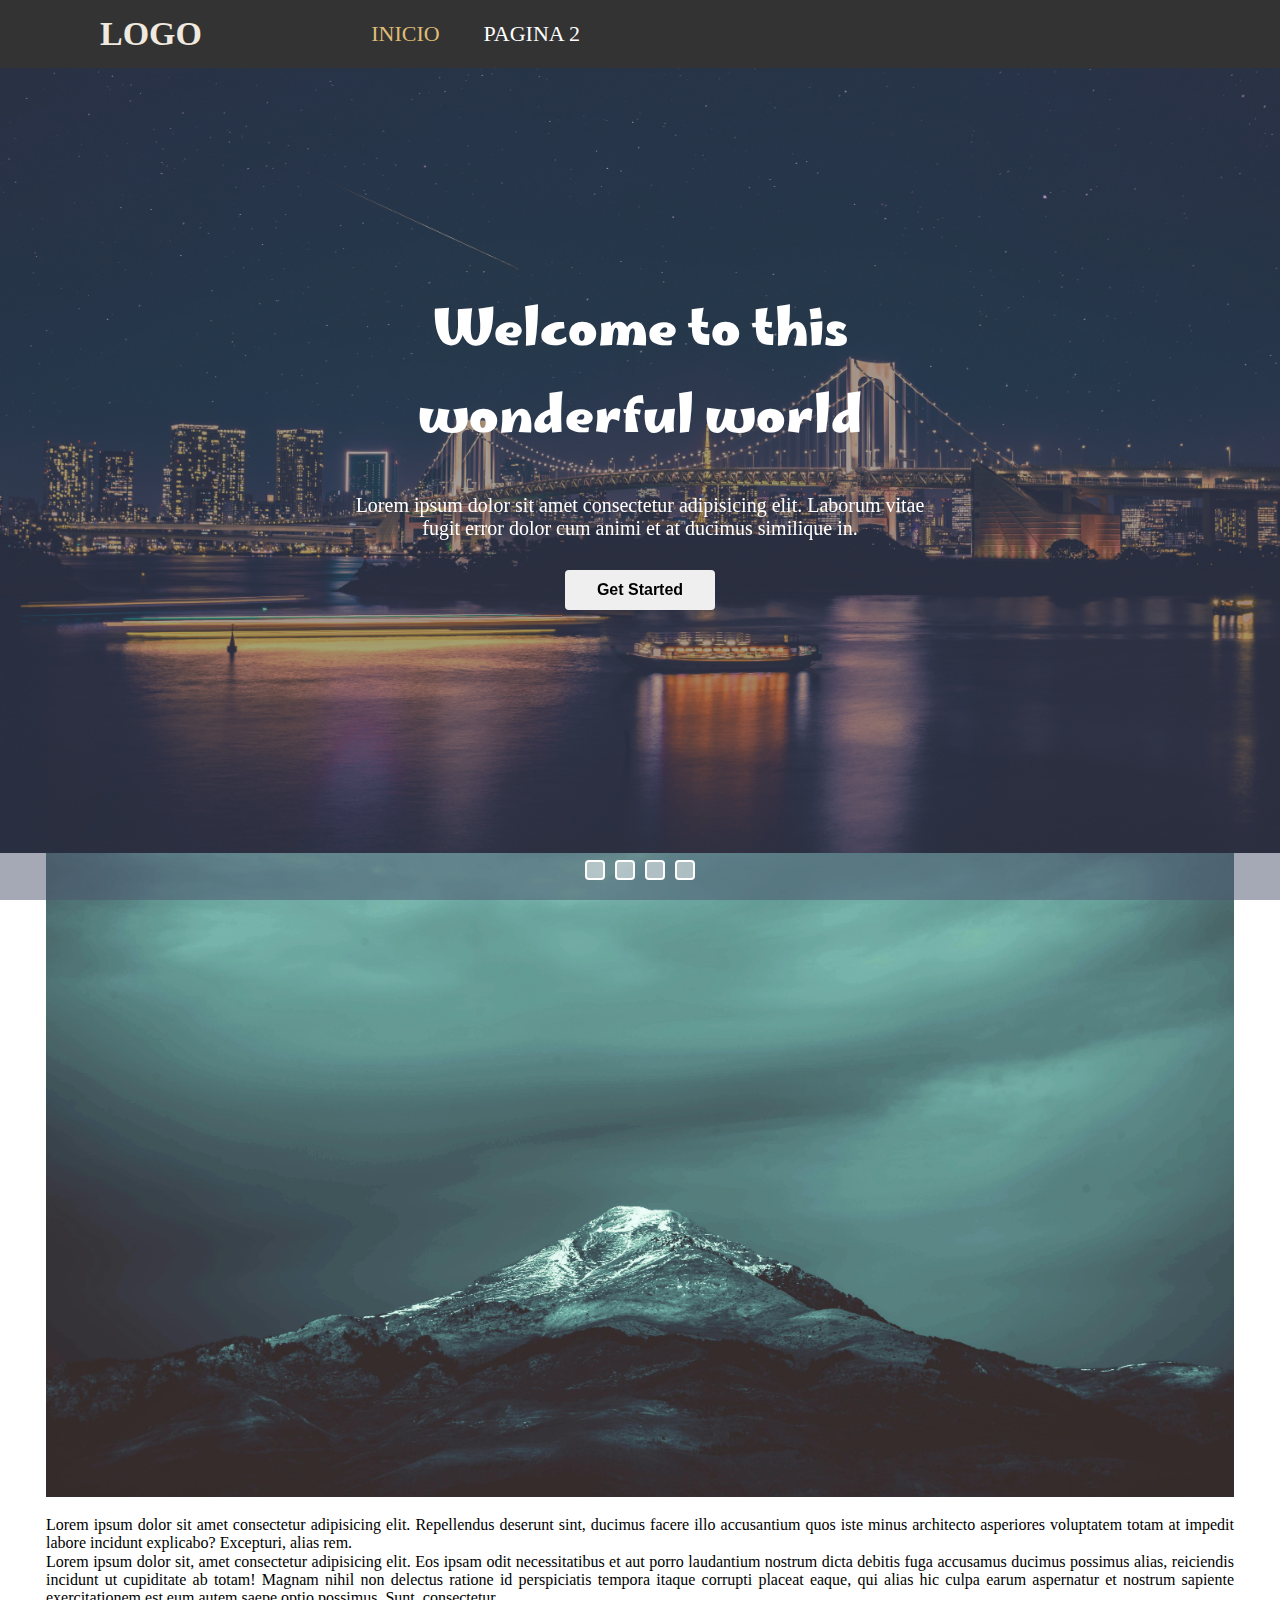
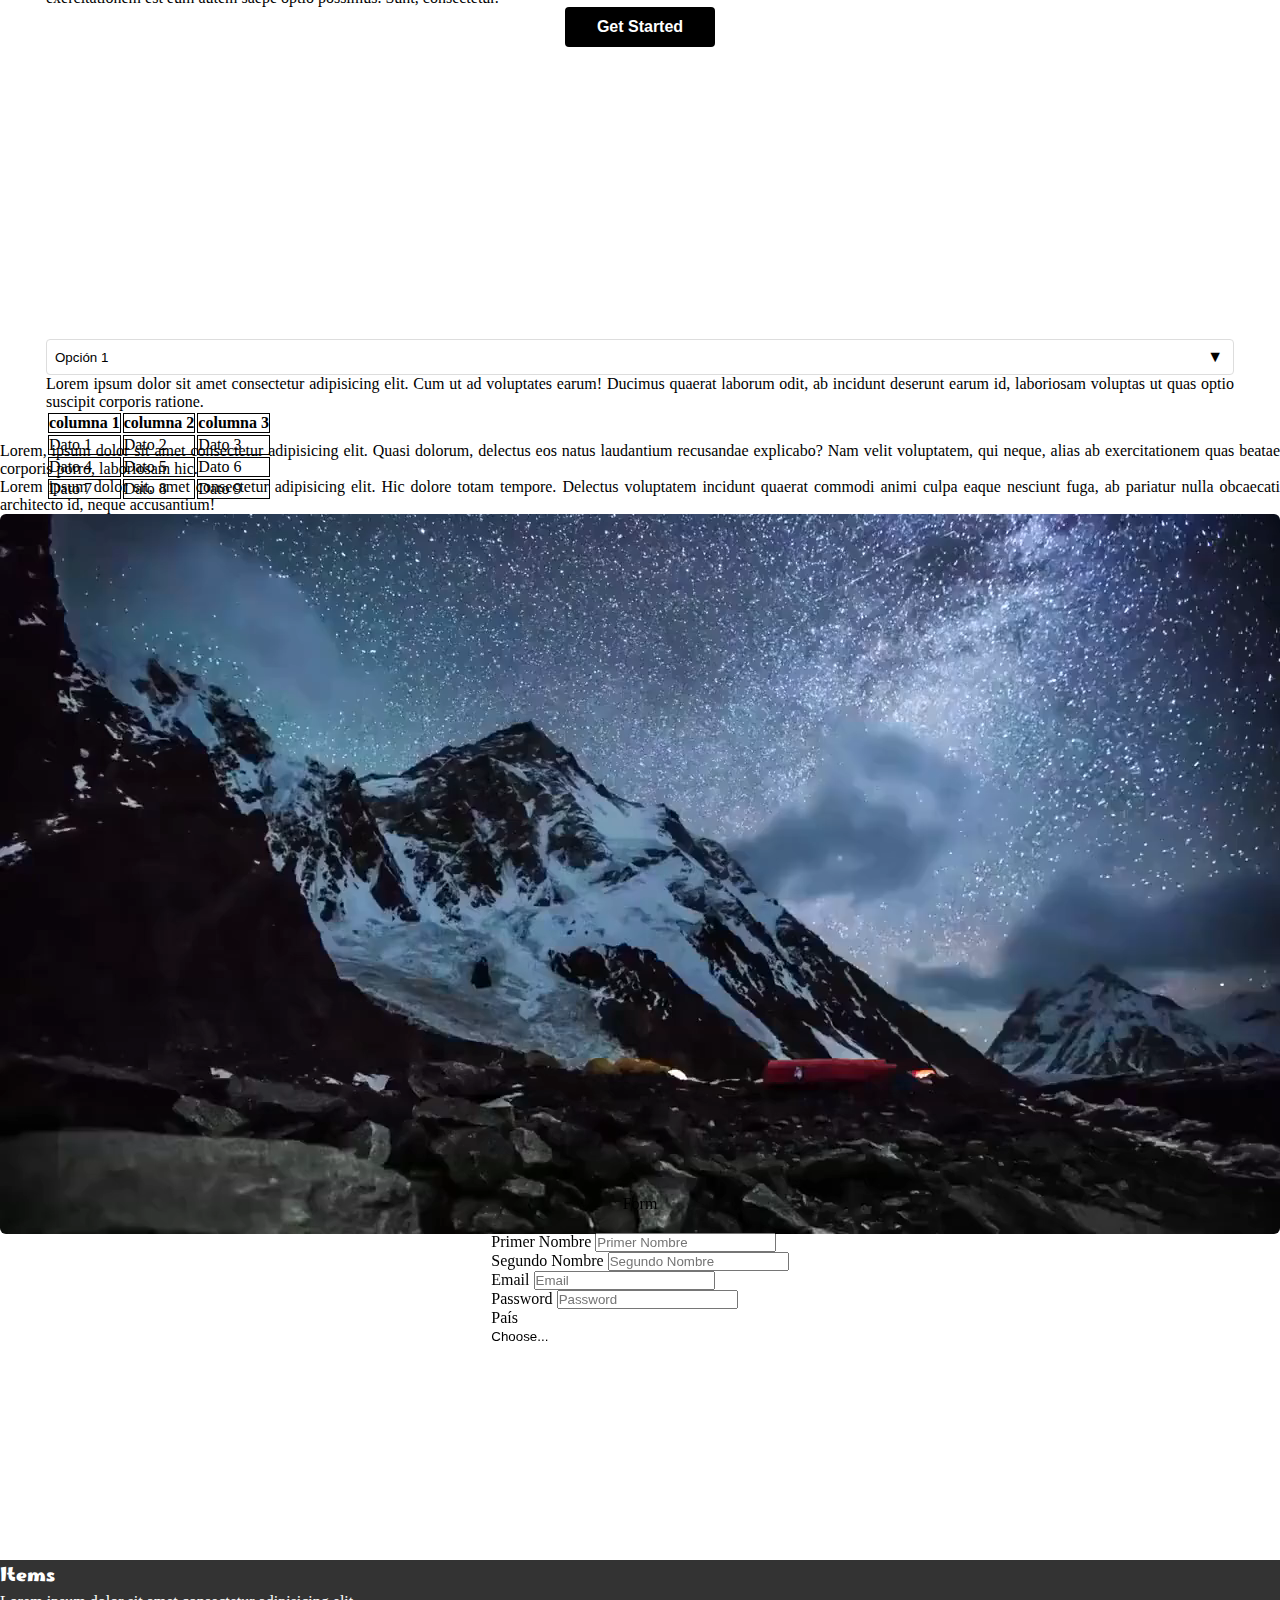
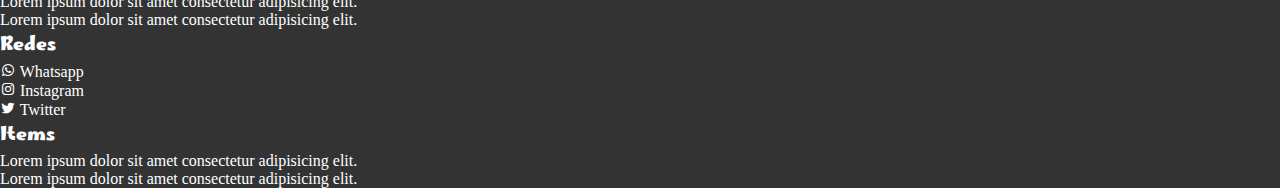
==== index.html @ 8d208c6a "commit init" ====
<!doctype html>
<html lang="en">

<head>
    <!-- Required meta tags -->
    <meta charset="utf-8">
    <meta name="viewport" content="width=device-width, initial-scale=1">

    <!-- Bootstrap CSS -->
    <link href="https://cdn.jsdelivr.net/npm/bootstrap@5.0.2/dist/css/bootstrap.min.css" rel="stylesheet"
        integrity="sha384-EVSTQN3/azprG1Anm3QDgpJLIm9Nao0Yz1ztcQTwFspd3yD65VohhpuuCOmLASjC" crossorigin="anonymous">
    <link rel="stylesheet" href="./CSS/iniciostyle.css">
    <link href='https://unpkg.com/boxicons@2.1.4/css/boxicons.min.css' rel='stylesheet'>
    <link rel="preconnect" href="https://fonts.googleapis.com">
    <link rel="preconnect" href="https://fonts.gstatic.com" crossorigin>
    <link href="https://fonts.googleapis.com/css2?family=Marhey&display=swap" rel="stylesheet">

    <title>Actividad 2 - Desarrollo de un sitio web.</title>
</head>

<body>

    <header>
        <nav class="nav">
            <div class="navbar">
                <div class="logo"><span>LOGO</span></div>
            </div>
            <input type="checkbox" id="check">
            <label for="check" class="btn-menu">
                <i class='bx bx-menu'></i>
            </label>
            <ul class="nav-item">
                <li><a href="index.html" class="active">Inicio</a></li>
                <li><a href="./pagina.html">Pagina 2</a></li>
            </ul>
        </nav>
    </header>
    <section class="home">
        <div class="content">

            <input type="radio" name="indicator" id="indicator1" hidden>
            <input type="radio" name="indicator" id="indicator2" hidden>
            <input type="radio" name="indicator" id="indicator3" hidden>
            <input type="radio" name="indicator" id="indicator4" hidden>

            <div class="slide">
                <div class="carusel-item">
                    <img src="./imagenes/Image1.jpg" alt="image 1">
                </div>
                <div class="carusel-item">
                    <img src="./imagenes/Image2.jpg" alt="image 2">
                </div>
                <div class="carusel-item">
                    <img src="./imagenes/Image3.jpg" alt="image 3">
                </div>
                <div class="carusel-item">
                    <img src="./imagenes/Image4.jpg" alt="image 4">
                </div>
            </div>

            <div class="elements">
                <label class="elements-item" for="indicator1">
                    <img src="./imagenes/Image1.jpg" alt="">
                </label>
                <label class="elements-item" for="indicator2">
                    <img src="./imagenes/Image2.jpg" alt="">
                </label>
                <label class="elements-item" for="indicator3">
                    <img src="./imagenes/Image3.jpg" alt="">
                </label>
                <label class="elements-item" for="indicator4">
                    <img src="./imagenes/Image4.jpg" alt="">
                </label>
            </div>
        </div>

        <div class="banner-overlay"></div>
        <div class="information">
            <h1>Welcome to this wonderful world</h1>
            <p>
                Lorem ipsum dolor sit amet consectetur adipisicing elit. Laborum vitae
                fugit error dolor cum animi et at ducimus similique in.
            </p>
            <button>Get Started</button>
        </div>
    </section>

    <main>
        <article class="container">
            <div class="row align-items-center">
                <div class="col-md-4">

                    <p class="mb-4">
                        Lorem ipsum dolor sit amet consectetur adipisicing elit. Voluptatem dignissimos sit ipsam
                        officia eaque, ut eveniet fugit laboriosam commodi reprehenderit quos sunt tempore, temporibus
                        dolore cupiditate veniam totam! Iure, sequi.
                    </p>
                </div>
                <div class="col-md-4">
                    <img src="./imagenes/Image5.jpg" class="rounded mx-auto d-block" alt="Imgage 5">
                </div>
                <div class="col-md-4">
                    <p class="mb-4">
                        Lorem ipsum dolor sit amet consectetur adipisicing elit. Repellendus deserunt sint, ducimus
                        facere illo accusantium quos iste minus architecto asperiores voluptatem totam at impedit labore
                        incidunt explicabo? Excepturi, alias rem.
                    </p>
                </div>
            </div>
        </article>
        <article class="container">
            <div class="row justify-content-center section-text">
                <div class="col-md-6 align-self-center">
                    <p class="mb-8">
                        Lorem ipsum dolor sit, amet consectetur adipisicing elit. Eos ipsam odit necessitatibus et aut porro laudantium nostrum dicta debitis fuga accusamus ducimus possimus alias, reiciendis incidunt ut cupiditate ab totam!
                        Magnam nihil non delectus ratione id perspiciatis tempora itaque corrupti placeat eaque, qui alias hic culpa earum aspernatur et nostrum sapiente exercitationem est eum autem saepe optio possimus. Sunt, consectetur.
                    </p>
                </div>
                <button class="btn-section">Get Started</button>
            </div>
        </article>
        <article class="container">
            <div class="row align-items-center">
                <div class="col-md-4">
                    <div class="drawer">
                        <select>
                            <option value="opcion1">Opción 1</option>
                            <option value="opcion2">Opción 2</option>
                            <option value="opcion3">Opción 3</option>
                         </select>
                    </div>
                </div>
                <div class="col-md-4">
                    <p class="mb-4">
                        Lorem ipsum dolor sit amet consectetur adipisicing elit. Cum ut ad voluptates earum! Ducimus
                        quaerat laborum odit, ab incidunt deserunt earum id, laboriosam voluptas ut quas optio suscipit
                        corporis ratione.
                    </p>
                </div>
                <div class="col-md-4">
                    <table>
                        <thead>
                            <tr>
                                <th>columna 1</th>
                                <th>columna 2</th>
                                <th>columna 3</th>
                            </tr>
                        </thead>
                        <tbody>
                            <tr>
                                <td>Dato 1</td>
                                <td>Dato 2</td>
                                <td>Dato 3</td>
                            </tr>
                            <tr>
                                <td>Dato 4</td>
                                <td>Dato 5</td>
                                <td>Dato 6</td>
                            </tr>
                            <tr>
                                <td>Dato 7</td>
                                <td>Dato 8</td>
                                <td>Dato 9</td>
                            </tr>
                        </tbody>
                    </table>
                </div>
            </div>
        </article>
        <article class="container">
            <div class="row align-items-center">
                <div class="col-md-6">
                    <p class="mb-4">Lorem, ipsum dolor sit amet consectetur adipisicing elit. Quasi dolorum, delectus
                        eos natus laudantium recusandae explicabo? Nam velit voluptatem, qui neque, alias ab
                        exercitationem quas beatae corporis porro, laboriosam hic.</p>
                    <p class="mb-4">Lorem ipsum dolor sit, amet consectetur adipisicing elit. Hic dolore totam tempore.
                        Delectus voluptatem incidunt quaerat commodi animi culpa eaque nesciunt fuga, ab pariatur nulla
                        obcaecati architecto id, neque accusantium!</p>
                </div>
                <div class="col-md-6">
                    <video src="./imagenes/Video.mp4" class="img-fluid" alt="Video" autoplay loop muted></video>
                </div>
            </div>
        </article>
        <article class="container">
            <form action="#">
                <div class="row title-form">
                    <label for="titleForm">Form</label>
                </div>
                <div class="row">
                    <div class="form-group col">
                        <label for="inputEmail4">Primer Nombre</label>
                        <input type="text" class="form-control" placeholder="Primer Nombre">
                    </div>
                    <div class="form-group col">
                        <label for="inputEmail4">Segundo Nombre</label>
                        <input type="text" class="form-control" placeholder="Segundo Nombre">
                    </div>
                </div>
                <div class="row mt-5">
                    <div class="form-group col">
                        <label for="inputEmail4">Email</label>
                        <input type="email" class="form-control" placeholder="Email">
                    </div>
                    <div class="form-group col">
                        <label for="inputEmail4">Password</label>
                        <input type="password" class="form-control" placeholder="Password">
                    </div>
                </div>
                <div class="row mt-4">
                    <div class="form-group col">
                        <label for="inputState">País</label>
                        <select id="inputState" class="form-control">
                            <option selected>Choose...</option>
                            <option value="AF">Afganistán</option>
                            <option value="AL">Albania</option>
                            <option value="DE">Alemania</option>
                            <option value="AD">Andorra</option>
                            <option value="AO">Angola</option>
                            <option value="AI">Anguilla</option>
                            <option value="AQ">Antártida</option>
                            <option value="AG">Antigua y Barbuda</option>
                            <option value="AN">Antillas Holandesas</option>
                            <option value="SA">Arabia Saudí</option>
                            <option value="DZ">Argelia</option>
                            <option value="AR">Argentina</option>
                            <option value="AM">Armenia</option>
                            <option value="AW">Aruba</option>
                            <option value="AU">Australia</option>
                            <option value="AT">Austria</option>
                            <option value="AZ">Azerbaiyán</option>
                            <option value="BS">Bahamas</option>
                            <option value="BH">Bahrein</option>
                            <option value="BD">Bangladesh</option>
                            <option value="BB">Barbados</option>
                            <option value="BE">Bélgica</option>
                            <option value="BZ">Belice</option>
                            <option value="BJ">Benin</option>
                            <option value="BM">Bermudas</option>
                            <option value="BY">Bielorrusia</option>
                            <option value="MM">Birmania</option>
                            <option value="BO">Bolivia</option>
                            <option value="BA">Bosnia y Herzegovina</option>
                            <option value="BW">Botswana</option>
                            <option value="BR">Brasil</option>
                            <option value="BN">Brunei</option>
                            <option value="BG">Bulgaria</option>
                            <option value="BF">Burkina Faso</option>
                            <option value="BI">Burundi</option>
                            <option value="BT">Bután</option>
                            <option value="CV">Cabo Verde</option>
                            <option value="KH">Camboya</option>
                            <option value="CM">Camerún</option>
                            <option value="CA">Canadá</option>
                            <option value="TD">Chad</option>
                            <option value="CL">Chile</option>
                            <option value="CN">China</option>
                            <option value="CY">Chipre</option>
                            <option value="VA">Ciudad del Vaticano (Santa Sede)</option>
                            <option value="CO">Colombia</option>
                            <option value="KM">Comores</option>
                            <option value="CG">Congo</option>
                            <option value="CD">Congo, República Democrática del</option>
                            <option value="KR">Corea</option>
                            <option value="KP">Corea del Norte</option>
                            <option value="CI">Costa de Marfíl</option>
                            <option value="CR">Costa Rica</option>
                            <option value="HR">Croacia (Hrvatska)</option>
                            <option value="CU">Cuba</option>
                            <option value="DK">Dinamarca</option>
                            <option value="DJ">Djibouti</option>
                            <option value="DM">Dominica</option>
                            <option value="EC">Ecuador</option>
                            <option value="EG">Egipto</option>
                            <option value="SV">El Salvador</option>
                            <option value="AE">Emiratos Árabes Unidos</option>
                            <option value="ER">Eritrea</option>
                            <option value="SI">Eslovenia</option>
                            <option value="ES">España</option>
                            <option value="US">Estados Unidos</option>
                            <option value="EE">Estonia</option>
                            <option value="ET">Etiopía</option>
                            <option value="FJ">Fiji</option>
                            <option value="PH">Filipinas</option>
                            <option value="FI">Finlandia</option>
                            <option value="FR">Francia</option>
                            <option value="GA">Gabón</option>
                            <option value="GM">Gambia</option>
                            <option value="GE">Georgia</option>
                            <option value="GH">Ghana</option>
                            <option value="GI">Gibraltar</option>
                            <option value="GD">Granada</option>
                            <option value="GR">Grecia</option>
                            <option value="GL">Groenlandia</option>
                            <option value="GP">Guadalupe</option>
                            <option value="GU">Guam</option>
                            <option value="GT">Guatemala</option>
                            <option value="GY">Guayana</option>
                            <option value="GF">Guayana Francesa</option>
                            <option value="GN">Guinea</option>
                            <option value="GQ">Guinea Ecuatorial</option>
                            <option value="GW">Guinea-Bissau</option>
                            <option value="HT">Haití</option>
                            <option value="HN">Honduras</option>
                            <option value="HU">Hungría</option>
                            <option value="IN">India</option>
                            <option value="ID">Indonesia</option>
                            <option value="IQ">Irak</option>
                            <option value="IR">Irán</option>
                            <option value="IE">Irlanda</option>
                            <option value="BV">Isla Bouvet</option>
                            <option value="CX">Isla de Christmas</option>
                            <option value="IS">Islandia</option>
                            <option value="KY">Islas Caimán</option>
                            <option value="CK">Islas Cook</option>
                            <option value="CC">Islas de Cocos o Keeling</option>
                            <option value="FO">Islas Faroe</option>
                            <option value="HM">Islas Heard y McDonald</option>
                            <option value="FK">Islas Malvinas</option>
                            <option value="MP">Islas Marianas del Norte</option>
                            <option value="MH">Islas Marshall</option>
                            <option value="UM">Islas menores de Estados Unidos</option>
                            <option value="PW">Islas Palau</option>
                            <option value="SB">Islas Salomón</option>
                            <option value="SJ">Islas Svalbard y Jan Mayen</option>
                            <option value="TK">Islas Tokelau</option>
                            <option value="TC">Islas Turks y Caicos</option>
                            <option value="VI">Islas Vírgenes (EEUU)</option>
                            <option value="VG">Islas Vírgenes (Reino Unido)</option>
                            <option value="WF">Islas Wallis y Futuna</option>
                            <option value="IL">Israel</option>
                            <option value="IT">Italia</option>
                            <option value="JM">Jamaica</option>
                            <option value="JP">Japón</option>
                            <option value="JO">Jordania</option>
                            <option value="KZ">Kazajistán</option>
                            <option value="KE">Kenia</option>
                            <option value="KG">Kirguizistán</option>
                            <option value="KI">Kiribati</option>
                            <option value="KW">Kuwait</option>
                            <option value="LA">Laos</option>
                            <option value="LS">Lesotho</option>
                            <option value="LV">Letonia</option>
                            <option value="LB">Líbano</option>
                            <option value="LR">Liberia</option>
                            <option value="LY">Libia</option>
                            <option value="LI">Liechtenstein</option>
                            <option value="LT">Lituania</option>
                            <option value="LU">Luxemburgo</option>
                            <option value="MK">Macedonia, Ex-República Yugoslava de</option>
                            <option value="MG">Madagascar</option>
                            <option value="MY">Malasia</option>
                            <option value="MW">Malawi</option>
                            <option value="MV">Maldivas</option>
                            <option value="ML">Malí</option>
                            <option value="MT">Malta</option>
                            <option value="MA">Marruecos</option>
                            <option value="MQ">Martinica</option>
                            <option value="MU">Mauricio</option>
                            <option value="MR">Mauritania</option>
                            <option value="YT">Mayotte</option>
                            <option value="MX">México</option>
                            <option value="FM">Micronesia</option>
                            <option value="MD">Moldavia</option>
                            <option value="MC">Mónaco</option>
                            <option value="MN">Mongolia</option>
                            <option value="MS">Montserrat</option>
                            <option value="MZ">Mozambique</option>
                            <option value="NA">Namibia</option>
                            <option value="NR">Nauru</option>
                            <option value="NP">Nepal</option>
                            <option value="NI">Nicaragua</option>
                            <option value="NE">Níger</option>
                            <option value="NG">Nigeria</option>
                            <option value="NU">Niue</option>
                            <option value="NF">Norfolk</option>
                            <option value="NO">Noruega</option>
                            <option value="NC">Nueva Caledonia</option>
                            <option value="NZ">Nueva Zelanda</option>
                            <option value="OM">Omán</option>
                            <option value="NL">Países Bajos</option>
                            <option value="PA">Panamá</option>
                            <option value="PG">Papúa Nueva Guinea</option>
                            <option value="PK">Paquistán</option>
                            <option value="PY">Paraguay</option>
                            <option value="PE">Perú</option>
                            <option value="PN">Pitcairn</option>
                            <option value="PF">Polinesia Francesa</option>
                            <option value="PL">Polonia</option>
                            <option value="PT">Portugal</option>
                            <option value="PR">Puerto Rico</option>
                            <option value="QA">Qatar</option>
                            <option value="UK">Reino Unido</option>
                            <option value="CF">República Centroafricana</option>
                            <option value="CZ">República Checa</option>
                            <option value="ZA">República de Sudáfrica</option>
                            <option value="DO">República Dominicana</option>
                            <option value="SK">República Eslovaca</option>
                            <option value="RE">Reunión</option>
                            <option value="RW">Ruanda</option>
                            <option value="RO">Rumania</option>
                            <option value="RU">Rusia</option>
                            <option value="EH">Sahara Occidental</option>
                            <option value="KN">Saint Kitts y Nevis</option>
                            <option value="WS">Samoa</option>
                            <option value="AS">Samoa Americana</option>
                            <option value="SM">San Marino</option>
                            <option value="VC">San Vicente y Granadinas</option>
                            <option value="SH">Santa Helena</option>
                            <option value="LC">Santa Lucía</option>
                            <option value="ST">Santo Tomé y Príncipe</option>
                            <option value="SN">Senegal</option>
                            <option value="SC">Seychelles</option>
                            <option value="SL">Sierra Leona</option>
                            <option value="SG">Singapur</option>
                            <option value="SY">Siria</option>
                            <option value="SO">Somalia</option>
                            <option value="LK">Sri Lanka</option>
                            <option value="PM">St Pierre y Miquelon</option>
                            <option value="SZ">Suazilandia</option>
                            <option value="SD">Sudán</option>
                            <option value="SE">Suecia</option>
                            <option value="CH">Suiza</option>
                            <option value="SR">Surinam</option>
                            <option value="TH">Tailandia</option>
                            <option value="TW">Taiwán</option>
                            <option value="TZ">Tanzania</option>
                            <option value="TJ">Tayikistán</option>
                            <option value="TF">Territorios franceses del Sur</option>
                            <option value="TP">Timor Oriental</option>
                            <option value="TG">Togo</option>
                            <option value="TO">Tonga</option>
                            <option value="TT">Trinidad y Tobago</option>
                            <option value="TN">Túnez</option>
                            <option value="TM">Turkmenistán</option>
                            <option value="TR">Turquía</option>
                            <option value="TV">Tuvalu</option>
                            <option value="UA">Ucrania</option>
                            <option value="UG">Uganda</option>
                            <option value="UY">Uruguay</option>
                            <option value="UZ">Uzbekistán</option>
                            <option value="VU">Vanuatu</option>
                            <option value="VE">Venezuela</option>
                            <option value="VN">Vietnam</option>
                            <option value="YE">Yemen</option>
                            <option value="YU">Yugoslavia</option>
                            <option value="ZM">Zambia</option>
                            <option value="ZW">Zimbabue</option>
                        </select>
                    </div>
                </div>
            </form>
        </article>
    </main>

    <footer class="py-4">
        <div class="container">
            <div class="row">

                <div class="col-md-4 culum">
                    <h3>Items</h3>
                    <p>Lorem ipsum dolor sit amet consectetur adipisicing elit.</p>
                    <p>Lorem ipsum dolor sit amet consectetur adipisicing elit.</p>
                </div>

                <div class="col-md-4 Networks culum">
                    <h3>Redes</h3>
                    <ul class="icons">
                        <li>
                            <i class='bx bxl-whatsapp'></i>
                            <span>Whatsapp</span>
                        </li>
                        <li>
                            <i class='bx bxl-instagram'></i>
                            <span>Instagram</span>
                        </li>
                        <li>
                            <i class='bx bxl-twitter'></i>
                            <span>Twitter</span>
                        </li>
                    </ul>
                </div>

                <div class="col-md-4 culum">
                    <h3>Items</h3>
                    <p>Lorem ipsum dolor sit amet consectetur adipisicing elit.</p>
                    <p>Lorem ipsum dolor sit amet consectetur adipisicing elit.</p>
                </div>
            </div>
        </div>
    </footer>

    <!-- Option 1: Bootstrap Bundle with Popper -->
    <script src="https://cdn.jsdelivr.net/npm/bootstrap@5.0.2/dist/js/bootstrap.bundle.min.js"
        integrity="sha384-MrcW6ZMFYlzcLA8Nl+NtUVF0sA7MsXsP1UyJoMp4YLEuNSfAP+JcXn/tWtIaxVXM"
        crossorigin="anonymous"></script>


</body>

</html>
---- CSS/iniciostyle.css ----
*{
    margin: 0;
    padding: 0;
    box-sizing: border-box;
}

header{
    position: fixed;
    width: 100%;
    padding: 15px 0;
    transition: all 0.5s ease;
    background: #333333;
    z-index: 1000;
}

tbody > tr{
    border: solid 1px;
    border-color: black;
}

thead > tr{
    border: solid 1px;
    border-color: black;
}

tr > td{
    border: solid 1px;
    border-color: black;
}

tr > th{
    border: solid 1px;
    border-color: black;
}

nav{
    display: flex;
    justify-content: space-between;
    align-items: center;
    max-width: 500px;
    margin-left: 100px;
}

.logo{
    font-size: 34px;
    font-weight: 600;
    color: rgb(240, 233, 223);
    margin-right: 30px;
}

.btn-menu{
    display: none;
    font-size: 25px;
    color: #ffffff;
    cursor: pointer;
}

.nav-item{
    position: relative;
    margin: auto 0;
    text-align: left;
    padding: 0;
}

.nav-item li{
    display: inline-block;
    margin: 0 20px;
}

.nav-item li a{
    color: #ffffff;
    text-decoration: none;
    text-transform: uppercase;
    font-size: 22px;
    font-weight: 500;
}

.nav-item li a.active, .nav-item li a:hover{
    color: #dfbc76;
    transition: .3s;
}

#check{
    display: none;
}

.home{
    display: flex;
    justify-content: center;
}

img {
    max-width: 100%;
}

.content {
    position: absolute;
    width: 100%;
    height: 100vh;
    overflow: hidden;
}

.slide {
    display: flex;
    transform: translate3d(0, 0 ,0);
    animation-name: autoplay;
    animation-duration: 30s;
    animation-direction: alternate;
    animation-fill-mode: forwards;
    animation-iteration-count: infinite;
}

.carusel-item {
    position: relative;
    display: flex;
    flex-direction: column;
    flex-shrink: 0;
    flex-grow: 0;
    max-width: 100%;
}

.elements {
    position: absolute;
    bottom: 20px;
    left: 0;
    display: flex;
    flex-wrap: wrap;
    align-items: center;
    justify-content: center;
    width: 100%;
    z-index: 100;
}

.elements-item {
    display: flex;
    align-items: center;
    border: 2px solid #ffffff;
    width: 20px;
    height: 20px;
    border-radius: 4px;
    overflow: hidden;
    cursor: pointer;
    background: rgba(255, 255, 255, 0.5);
    margin: 0 5px;
    text-align: center;
    transition: 0.3s;
}

.elements-item:hover{
    transform: scale(1.5);
}

.elements-item img{
    display: inline-block;
    max-width: none;
    height: 100%;
    transform: scale(1);
    opacity: 0;
    transition: 0.7s;
}

.elements-item:hover img {
    opacity: 1;
    transform: scale(1);
}

input[id="indicator1"]:checked ~ .slide{
    animation: none;
    transform: translate3d(0, 0 , 0);
}

input[id="indicator1"]:checked ~ .elements .elements-item[for="indicator1"]{
    background: #ffffff;
}

input[id="indicator2"]:checked ~ .slide{
    animation: none;
    transform: translate3d(calc(-100% * 1), 0 , 0);
}

input[id="indicator2"]:checked ~ .elements .elements-item[for="indicator2"]{
    background: #ffffff;
}

input[id="indicator3"]:checked ~ .slide{
    animation: none;
    transform: translate3d(calc(-100% * 2), 0 , 0);
}

input[id="indicator3"]:checked ~ .elements .elements-item[for="indicator3"]{
    background: #ffffff;
}

input[id="indicator4"]:checked ~ .slide{
    animation: none;
    transform: translate3d(calc(-100% * 3), 0 , 0);
}    

input[id="indicator4"]:checked ~ .elements .elements-item[for="indicator4"]{
    background: #ffffff;
}

@keyframes autoplay {
    25%{
        transform: translate3d(calc(-100% * 0), 0, 0);
    }
    50%{
        transform: translate3d(calc(-100% * 1), 0, 0);
    }
    75%{
        transform: translate3d(calc(-100% * 2), 0, 0);
    }
    100%{
        transform: translate3d(calc(-100% * 3), 0, 0);
    }
}

.banner-overlay {
    height: 100vh;
    width: 100%;
    position: absolute;
    top: 0;
    left: 0;
    background: #4c546d;
    z-index: 1;
    opacity: .50;
}

.information{
    display: flex;
    justify-content: center;
    flex-direction: column;
    text-align: center;
    align-items: center;
    max-width: 40rem;
    height: 100vh;
    padding-left: 1rem;
    padding-right: 1rem;
    margin: auto;
    z-index: 10;
}

.information h1{
    color: #ffffff;
    font-size: 50px;
    margin-bottom: 30px;
    font-family: 'Marhey', sans-serif;
}

.information p{
    color: #ffffff;
    font-size: 20px;
    margin-bottom: 30px;
}

.information button{
    font-size: 16px;
    font-weight: 700;
    display: inline-block;
    outline: 0;
    border: 0;
    cursor: pointer;
    border-radius: 4px;
    width: 150px;
    height: 40px;
}

.information button:hover{
    background: #dfbc76;
    transition: all .3s;
}

main{
    padding: 30px;
    margin: 50px 0;
}

.title-form{
    text-align: center;
    padding: 20px;
    color: black;
}

article.container{
    padding: 1em;
    margin-bottom: 20px;
    height: 400px;
    display: flex;
    align-items: center;
    justify-content: center;
}

article p{
    text-align: justify;
}

.section-text{
    display: flex;
    flex-direction: column;
    align-items: center;
}

.btn-section{
    font-size: 16px;
    font-weight: 700;
    display: inline-block;
    outline: 0;
    border: 0;
    cursor: pointer;
    border-radius: 4px;
    width: 150px;
    height: 40px;
    color: #ffffff;
    background-color: #000000;
}

.btn-section:hover{
    background: #dfbc76;
    color: #000000;
    transition: all .3s;
}

article img{
    margin-bottom: 15px;
}

article video{
    border-radius: 6px;
}

.drawer{
    border: 1px solid #ddd;
    padding: 8px;
    font-size: 16px;
    cursor: pointer;
    position: relative;
    width: 100%;
    background-color: #fff;
    overflow: hidden;
    border-radius: 4px;
    top: 0;
}

.drawer::after {
    content: '\25BC';
    position: absolute;
    top: 50%;
    right: 10px;
    transform: translateY(-50%);
}

select {
    appearance: none;
    width: 100%;
    border: none;
    outline: none;
    background-color: transparent;
    cursor: pointer;
}

select:focus {
    outline: none;
}

footer{
    background: #333333;
    color: #ffffff;
}

footer h3{
    font-family: 'Marhey', sans-serif;
}

footer .icons{
    list-style: none;
}

@media only screen and (max-width: 947px) {
    nav{
        justify-content: space-around;
        max-width: 500px;
        margin: auto;
    }
    
    .btn-menu{
        display: block;
    }

    .nav-item {
        width: 100%;
        height: 0;
        top: 100px;
        background: hsla(0, 0%, 20%, 0.274);
        text-align: center;
        transition: all 0.3s;
    }
    
    .nav-item li{
        display: none;
        line-height: 30px;
        margin: 50px 0;
        transition: all 0.3s;
    }
    
    #check:checked ~ .nav-item{
        height: 100vh;
    }

    #check:checked ~ .nav-item li{
        display: block;
    }

    .carusel-item img{
        height: 100vh;
    }

    article.container{
        height: 550px;
    }

    article img{
        margin-bottom: 15px;
    }

    .information h1{
        font-size: 30px;
    }

    .information p{
        font-size: 14px;
    }

    .culum{
        margin-bottom: 20px;
    }

    .drawer{
        margin-bottom: 30px;
    }

   .Networks{
        display: flex;
        justify-content: center;
        flex-direction: column;
        align-items: center;
    }

    footer h3{
        font-family: 'Marhey', sans-serif;
        text-align: center;
    }

    footer p{
        text-align: center;
    }

    footer .icons{
        display: flex;
        padding: 0;
    }

    .icons li i{
        font-size: 35px;
        margin: 0 5px;
    }

    .icons li span{
        display: none;
    }
    
    
}
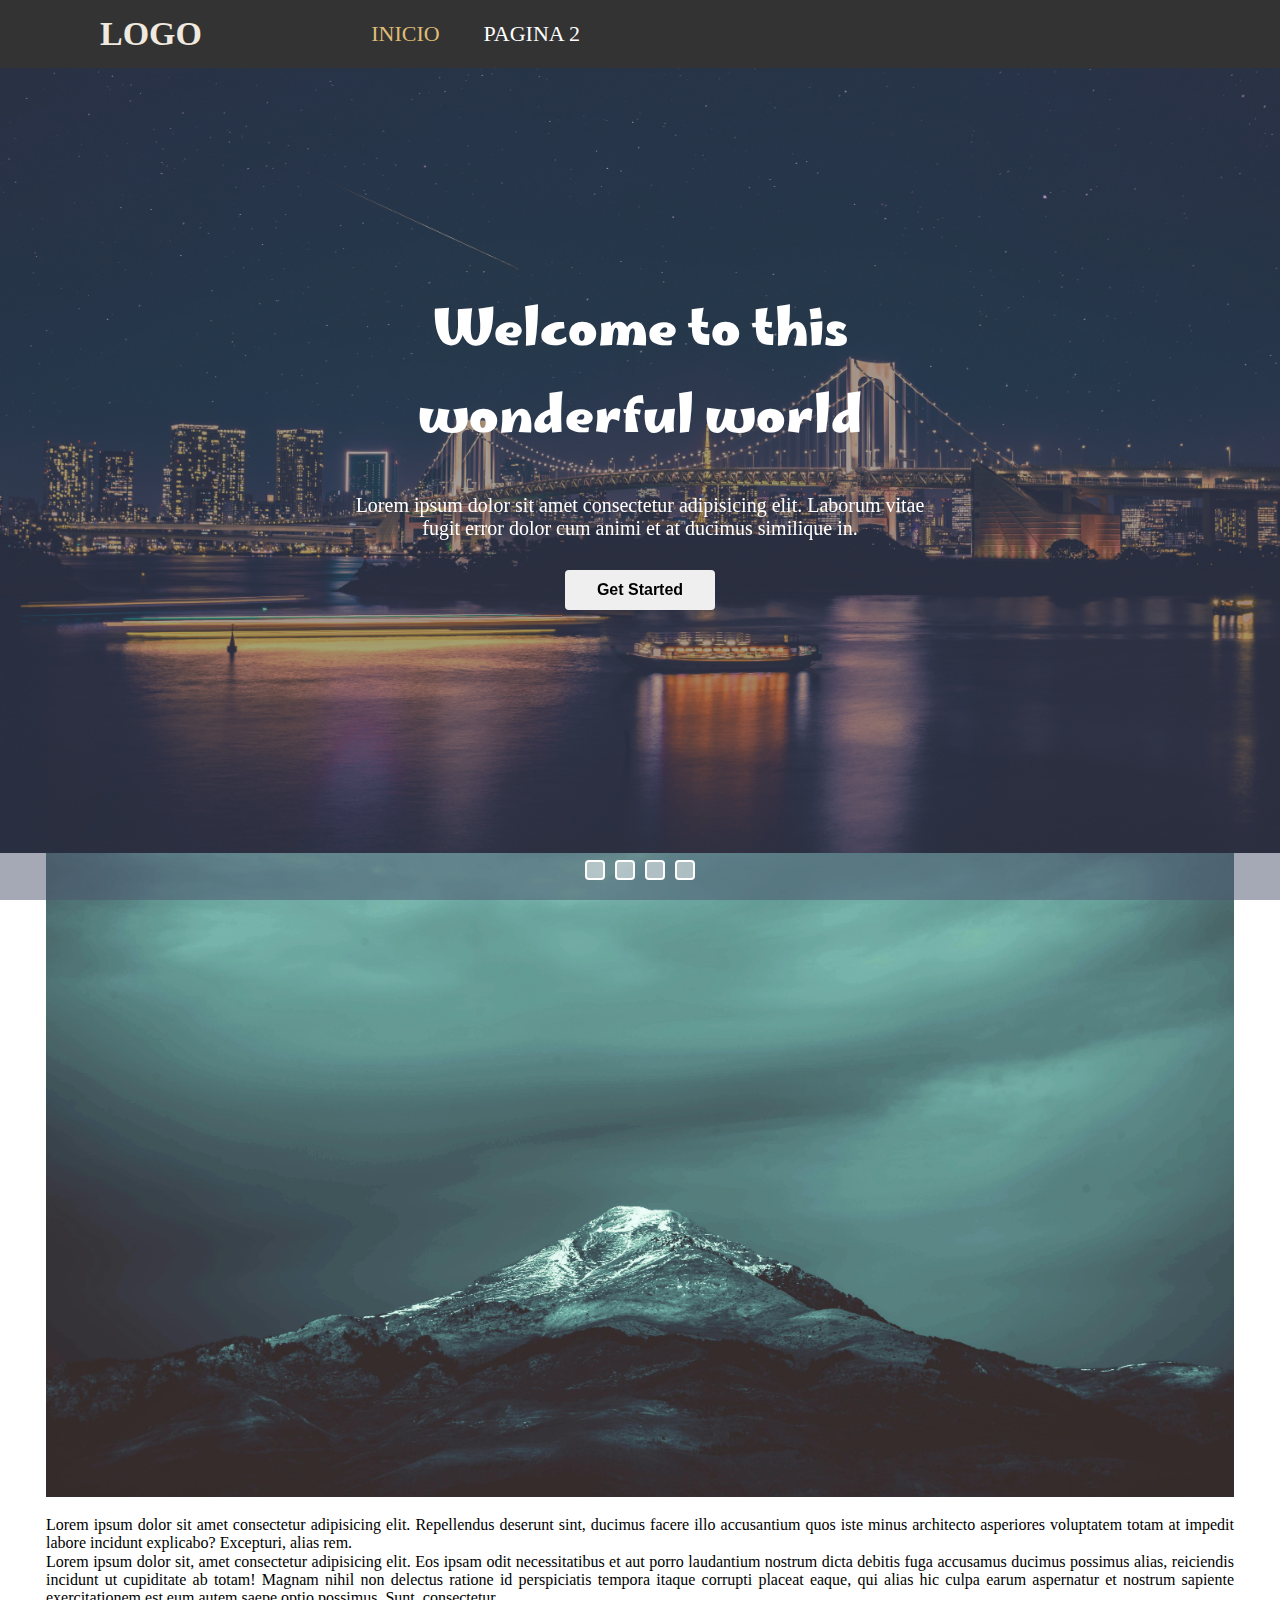
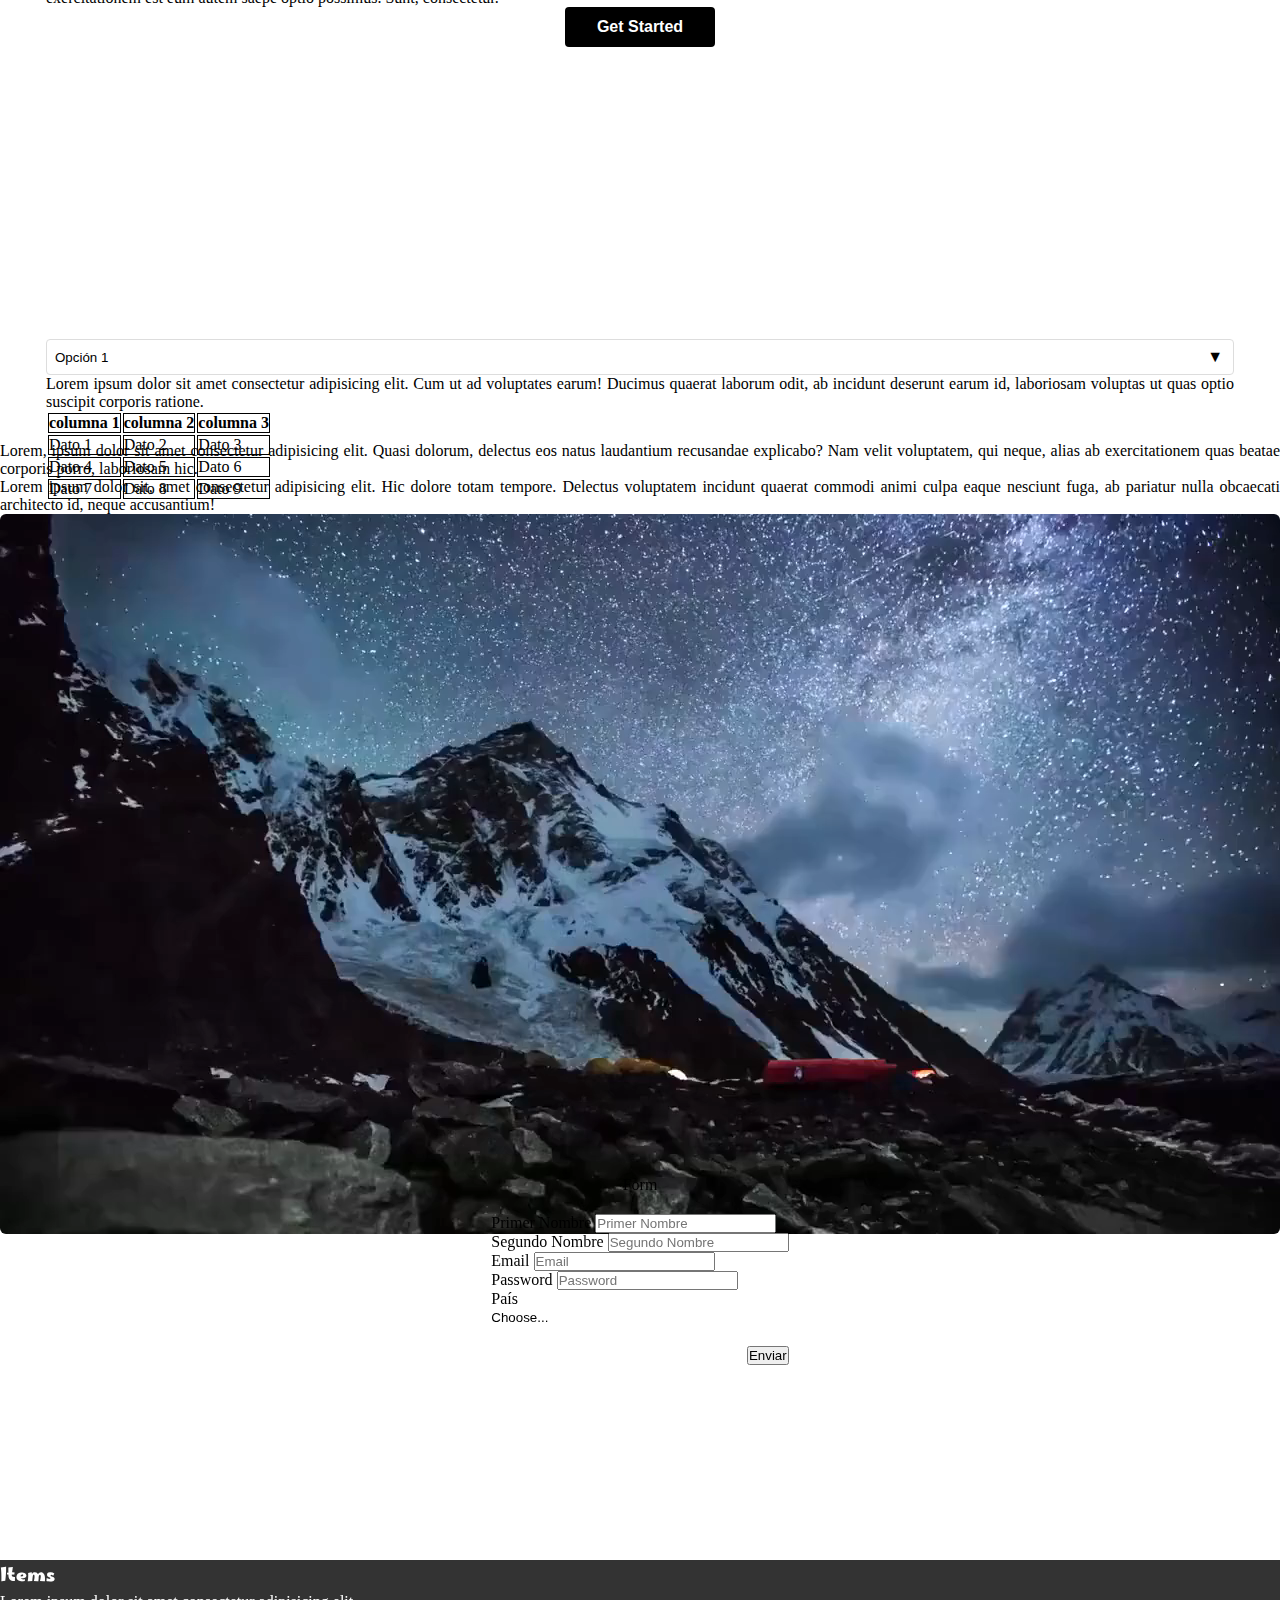
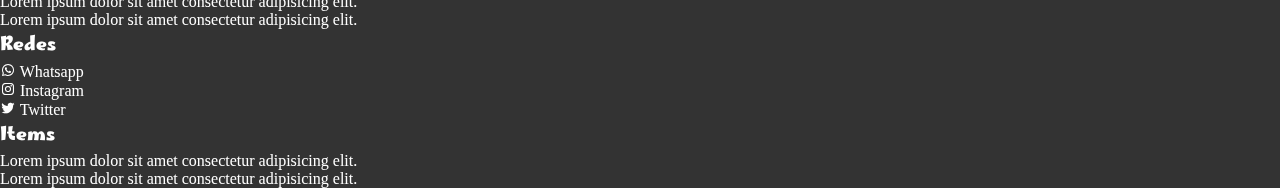
==== commit 23a3aefb: "ajuste form" ====
--- a/index.html
+++ b/index.html
@@ -449,6 +449,9 @@
                         </select>
                     </div>
                 </div>
+                <div class="row-izquierda">
+                    <button class="btn btn-primary">Enviar</button>
+                </div>
             </form>
         </article>
     </main>
--- a/CSS/iniciostyle.css
+++ b/CSS/iniciostyle.css
@@ -266,6 +266,13 @@
     height: 40px;
 }
 
+.row-izquierda{
+    display: flex;
+    flex-direction: row;
+    padding-top: 20px;
+    justify-content: flex-end;
+}
+
 .information button:hover{
     background: #dfbc76;
     transition: all .3s;
